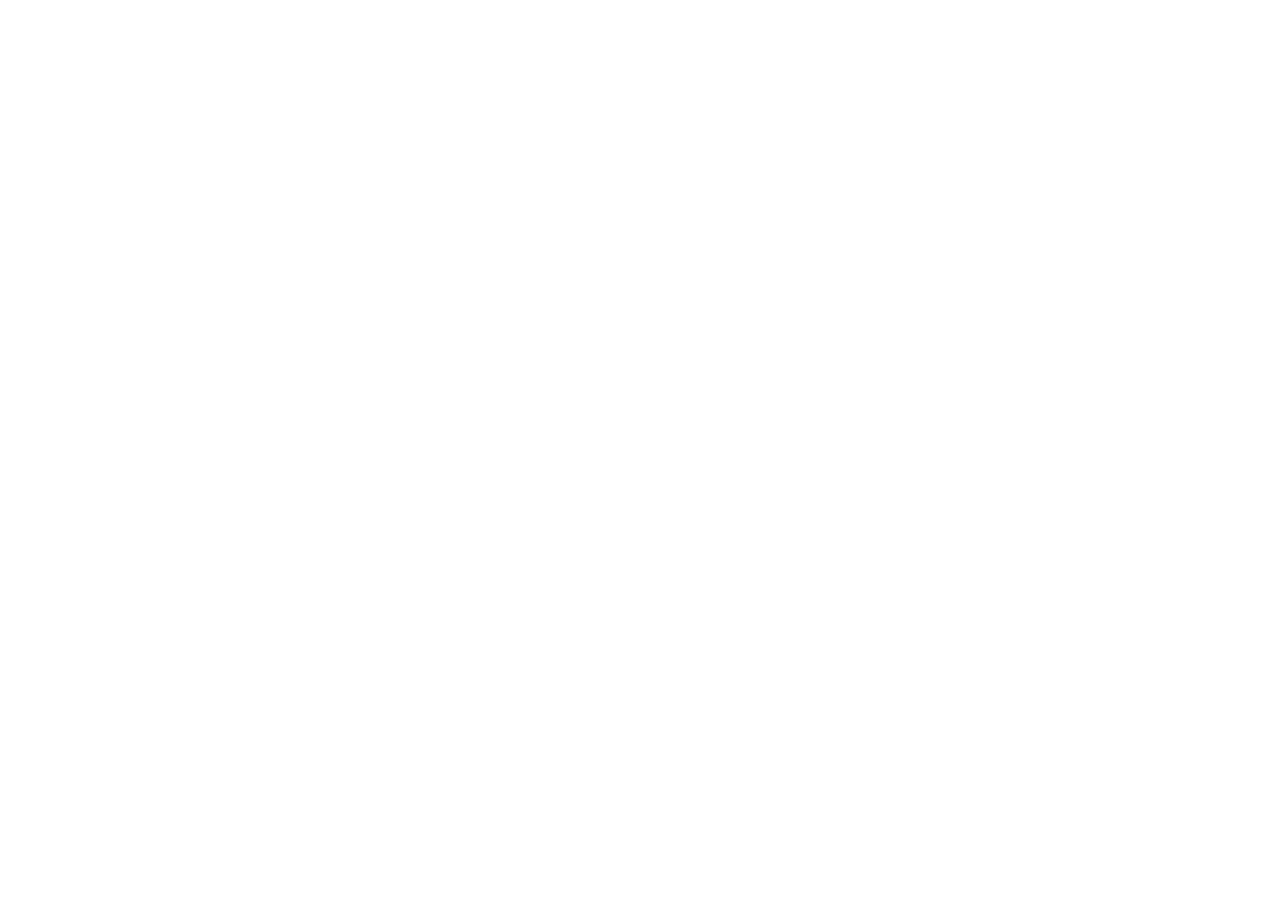
==== pages/index.html @ e7b39372 "first commit" ====
<!doctype html>
<html lang="en">
  <head>
    <meta charset="UTF-8" />
    <meta name="viewport" content="width=device-width, initial-scale=1.0" />
    <title>Document</title>
  </head>
  <body></body>
</html>
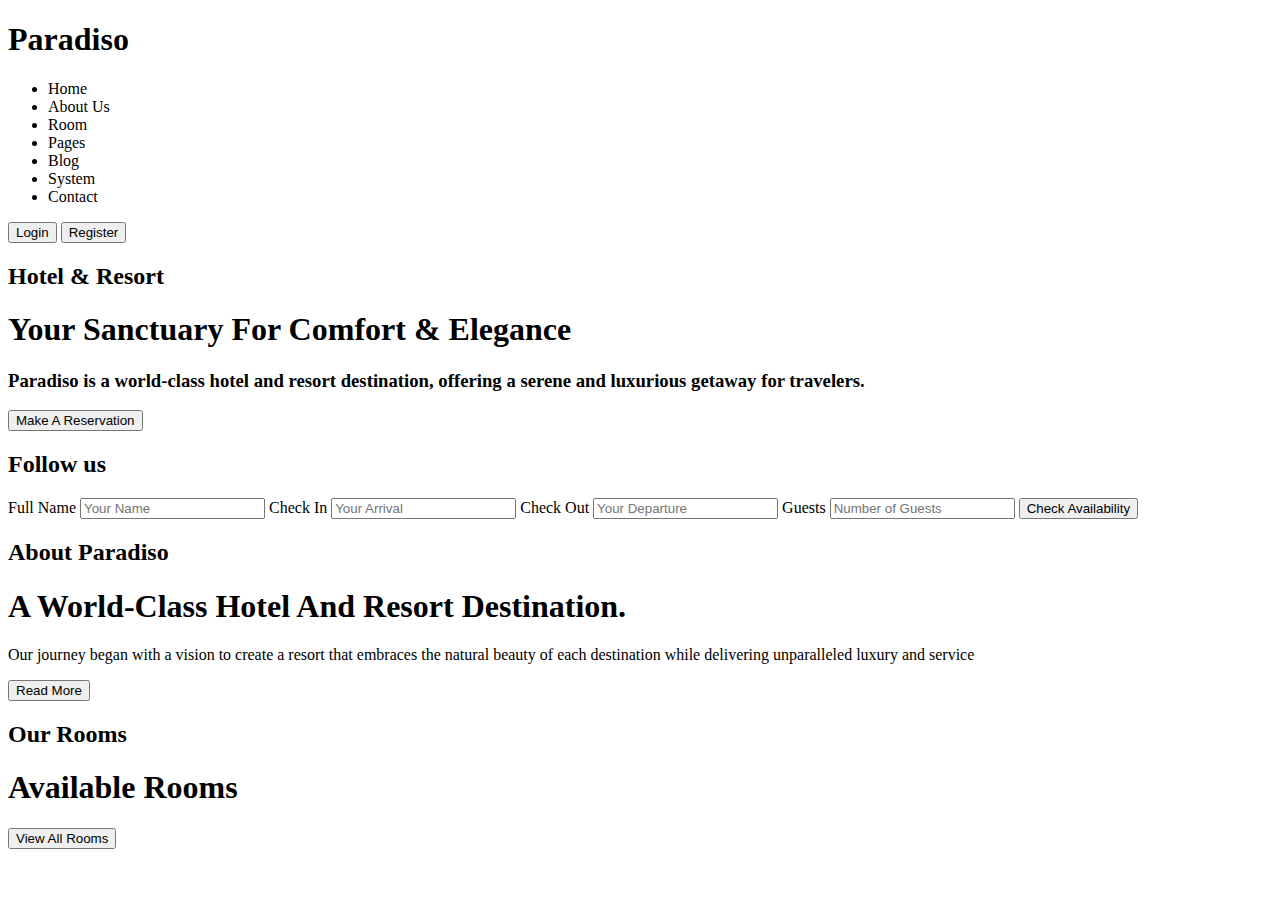
==== commit 62c4e766: "html v1" ====
--- a/pages/index.html
+++ b/pages/index.html
@@ -3,7 +3,82 @@
   <head>
     <meta charset="UTF-8" />
     <meta name="viewport" content="width=device-width, initial-scale=1.0" />
-    <title>Document</title>
+    <link rel="stylesheet" href="../styles/index.css" />
+    <title>Paradiso Hotel</title>
   </head>
-  <body></body>
+  <body>
+    <header>
+      <h1>Paradiso</h1>
+
+      <nav>
+        <ul>
+          <li>Home</li>
+          <li>About Us</li>
+          <li>Room</li>
+          <li>Pages</li>
+          <li>Blog</li>
+          <li>System</li>
+          <li>Contact</li>
+        </ul>
+      </nav>
+
+      <div>
+        <input type="button" value="Login" />
+        <input type="button" value="Register" />
+      </div>
+    </header>
+
+    <section>
+      <div>
+        <h2>Hotel & Resort</h2>
+        <h1>Your Sanctuary For Comfort & Elegance</h1>
+        <h3>
+          Paradiso is a world-class hotel and resort destination, offering a
+          serene and luxurious getaway for travelers.
+        </h3>
+        <input type="button" value="Make A Reservation" />
+
+        <h2>Follow us <span></span><span></span><span></span></h2>
+      </div>
+
+      <form>
+        <label for="">Full Name</label>
+        <input type="text" placeholder="Your Name" required />
+
+        <label for="">Check In</label>
+        <input type="text" placeholder="Your Arrival" required />
+
+        <label for="">Check Out</label>
+        <input type="text" placeholder="Your Departure" required />
+
+        <label for="">Guests</label>
+        <input type="text" placeholder="Number of Guests" required />
+
+        <input type="submit" value="Check Availability" />
+      </form>
+    </section>
+
+    <main>
+      <h2>About Paradiso</h2>
+      <h1>A World-Class Hotel And Resort Destination.</h1>
+      <p>
+        Our journey began with a vision to create a resort that embraces the
+        natural beauty of each destination while delivering unparalleled luxury
+        and service
+      </p>
+
+      <input type="button" value="Read More" />
+
+      <section class="images"></section>
+    </main>
+
+    <section>
+      <h2>Our Rooms</h2>
+      <div>
+        <h1>Available Rooms</h1>
+        <input type="button" value="View All Rooms" />
+      </div>
+      <div id="rooms"></div>
+    </section>
+  </body>
 </html>
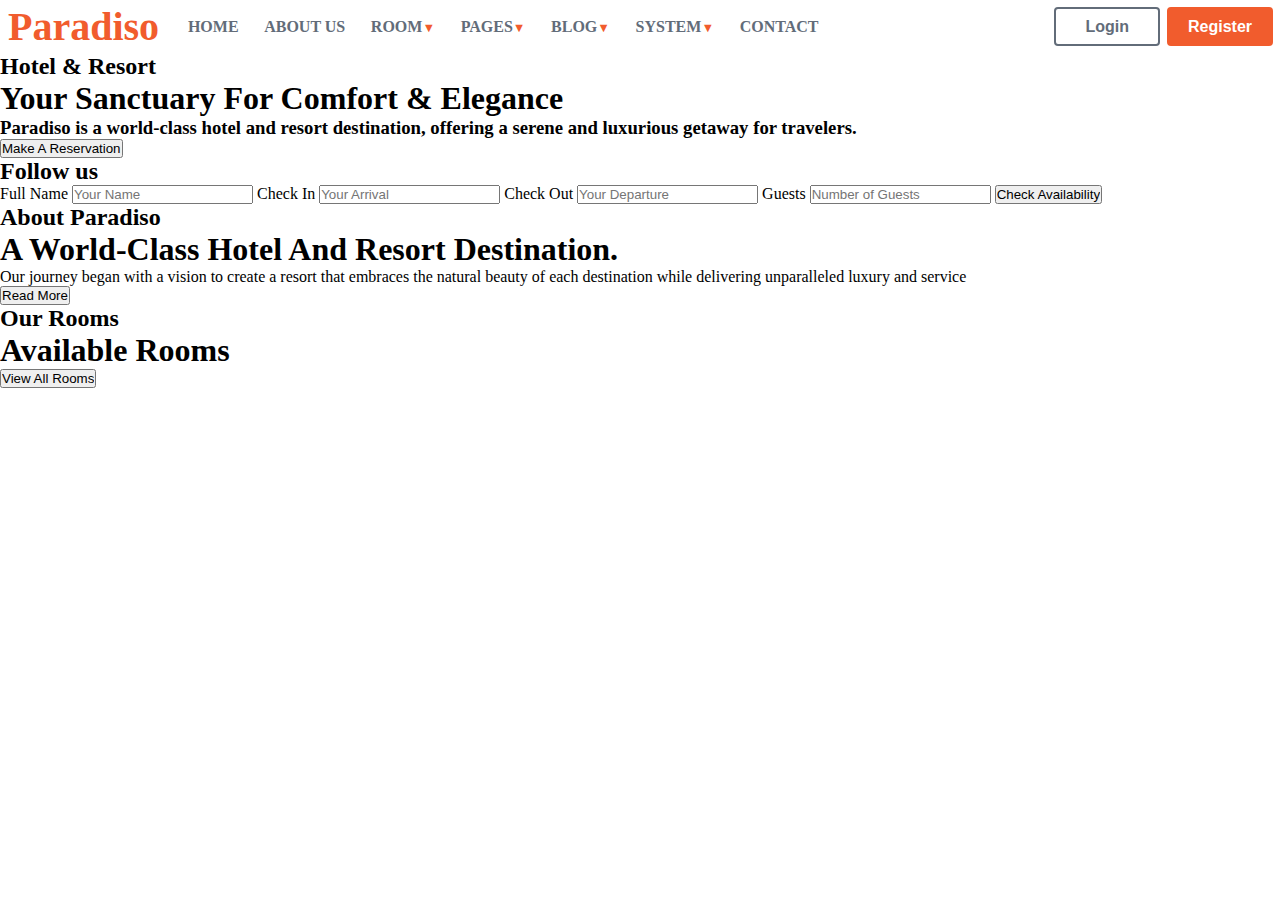
==== commit 690ca826: "header style v1" ====
--- a/pages/index.html
+++ b/pages/index.html
@@ -8,23 +8,25 @@
   </head>
   <body>
     <header>
-      <h1>Paradiso</h1>
+      <div>
+        <h1>Paradiso</h1>
+      </div>
 
       <nav>
         <ul>
           <li>Home</li>
           <li>About Us</li>
-          <li>Room</li>
-          <li>Pages</li>
-          <li>Blog</li>
-          <li>System</li>
+          <li class="more-info">Room</li>
+          <li class="more-info">Pages</li>
+          <li class="more-info">Blog</li>
+          <li class="more-info">System</li>
           <li>Contact</li>
         </ul>
       </nav>
 
-      <div>
-        <input type="button" value="Login" />
-        <input type="button" value="Register" />
+      <div class="inputs">
+        <input type="button" value="Login" class="button white" />
+        <input type="button" value="Register" class="button" />
       </div>
     </header>
 
--- a/styles/index.css
+++ b/styles/index.css
@@ -0,0 +1,98 @@
+:root {
+    --default-orange: #f15c2d;
+    --list-color: #626c79;
+}
+
+* {
+    margin: 0;
+    padding: 0;
+    box-sizing: border-box;
+}
+
+/* Header */
+
+header {
+    display: flex;
+    align-items: center;
+    width: 100%;
+    padding: .2rem .5rem;
+}
+
+header div h1 {
+    font-size: 2.5rem;
+    color: var(--default-orange);
+}
+
+header nav {
+    margin-left: 1rem;
+}
+
+header nav ul {
+    display: flex;
+    list-style: none;
+}
+
+header nav ul li {
+    cursor: pointer;
+    margin-inline: .8rem;
+    color: var(--list-color);
+    font-size: 1rem;
+    font-weight: bold;
+    text-transform: uppercase;
+}
+
+.more-info::after {
+    content: "▼";
+    font-size: 0.8rem;
+    color: var(--default-orange);
+    max-width: fit-content;
+}
+
+header nav ul li:hover {
+    color: var(--default-orange);
+}
+
+header .inputs {
+    margin-left: auto;
+}
+
+/* Buttons */
+
+.button {
+    padding: .6rem;
+    width: 6.5rem;
+    background-color: var(--default-orange);
+    color: #FFF;
+    font-weight: bold;
+    border: none;
+    cursor: pointer;
+    font-size: 1rem;
+    outline: auto var(--default-orange);
+}
+
+
+.button + .button {
+    margin-left: .3rem;
+}
+
+.button.white {
+    color: var(--list-color);
+    background-color: #FFF;
+    outline: auto var(--list-color);
+    font-weight: bold;
+}
+
+.button:hover {
+    background-color: var(--list-color); 
+    color: #FFF;
+    outline: none;
+} 
+
+.button.white:hover {
+    background-color: var(--default-orange); 
+    color: #FFF;
+}
+
+/* Inputs */
+
+
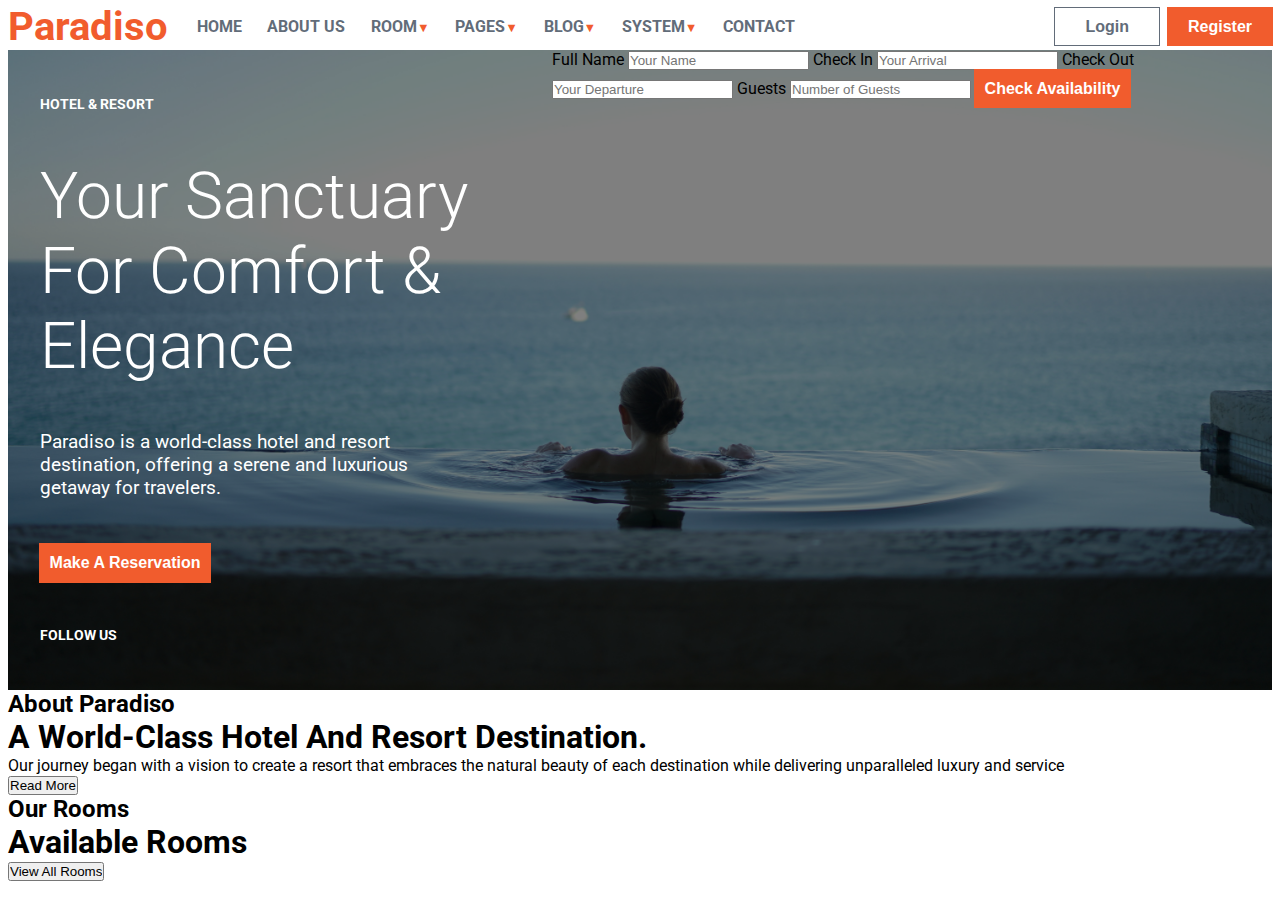
==== commit 10abbdf2: "reservation-action v1" ====
--- a/pages/index.html
+++ b/pages/index.html
@@ -4,6 +4,12 @@
     <meta charset="UTF-8" />
     <meta name="viewport" content="width=device-width, initial-scale=1.0" />
     <link rel="stylesheet" href="../styles/index.css" />
+    <link rel="preconnect" href="https://fonts.googleapis.com" />
+    <link rel="preconnect" href="https://fonts.gstatic.com" crossorigin />
+    <link
+      href="https://fonts.googleapis.com/css2?family=Roboto:ital,wght@0,100..900;1,100..900&display=swap"
+      rel="stylesheet"
+    />
     <title>Paradiso Hotel</title>
   </head>
   <body>
@@ -30,20 +36,20 @@
       </div>
     </header>
 
-    <section>
-      <div>
+    <section id="section-form">
+      <div class="reservation-action">
         <h2>Hotel & Resort</h2>
         <h1>Your Sanctuary For Comfort & Elegance</h1>
         <h3>
           Paradiso is a world-class hotel and resort destination, offering a
           serene and luxurious getaway for travelers.
         </h3>
-        <input type="button" value="Make A Reservation" />
+        <input type="button" value="Make A Reservation" class="button" />
 
         <h2>Follow us <span></span><span></span><span></span></h2>
       </div>
 
-      <form>
+      <form class="form">
         <label for="">Full Name</label>
         <input type="text" placeholder="Your Name" required />
 
@@ -56,7 +62,7 @@
         <label for="">Guests</label>
         <input type="text" placeholder="Number of Guests" required />
 
-        <input type="submit" value="Check Availability" />
+        <input type="submit" value="Check Availability" class="button" />
       </form>
     </section>
 
--- a/styles/index.css
+++ b/styles/index.css
@@ -9,13 +9,17 @@
     box-sizing: border-box;
 }
 
+/* Body */
+body {
+    padding: .2rem .5rem;
+    font-family: Roboto, sans-serif;
+}
+
 /* Header */
-
 header {
     display: flex;
     align-items: center;
     width: 100%;
-    padding: .2rem .5rem;
 }
 
 header div h1 {
@@ -60,14 +64,15 @@
 
 .button {
     padding: .6rem;
-    width: 6.5rem;
+    min-width: 6.5rem;
+    max-width: fit-content; 
     background-color: var(--default-orange);
     color: #FFF;
     font-weight: bold;
     border: none;
     cursor: pointer;
     font-size: 1rem;
-    outline: auto var(--default-orange);
+    outline: 1px solid var(--default-orange);
 }
 
 
@@ -78,7 +83,7 @@
 .button.white {
     color: var(--list-color);
     background-color: #FFF;
-    outline: auto var(--list-color);
+    outline: 1px solid var(--list-color);
     font-weight: bold;
 }
 
@@ -95,4 +100,62 @@
 
 /* Inputs */
 
+/* Section Form */
 
+#section-form {
+    position: relative;
+    display: flex;
+    background-image: url("../images/woman-pool.jpg");
+    background-size: cover;
+    background-position: bottom center ;
+    background-repeat: no-repeat;
+    height: auto;
+    min-height: 40rem;
+}
+
+#section-form::before {
+    content: "";
+    position: absolute;
+    top: 0;
+    left: 0;
+    right: 0;
+    bottom: 0;
+    background: rgba(0, 0, 0, 0.5);
+    z-index: 0;
+}
+
+.reservation-action {
+    display: flex;
+    flex-direction: column;
+    justify-content: space-evenly;
+    width: 50%;
+    z-index: 1;
+    padding: 0 2rem;
+    align-items: start;
+}
+
+.reservation-action h1 {
+    color: white;
+    font-size: 4rem;
+    width: 30rem;
+    font-weight: 300;
+}
+
+.reservation-action h2 {
+    color: white;
+    font-size: .9rem;
+    font-weight: semibold;
+    text-transform: uppercase;
+}
+
+.reservation-action h3 {
+    color: white;
+    font-size: 1.2rem;
+    max-width: 26rem;
+    text-align: start;
+    font-weight: 400;
+}
+
+.form {
+    z-index: 1;
+}
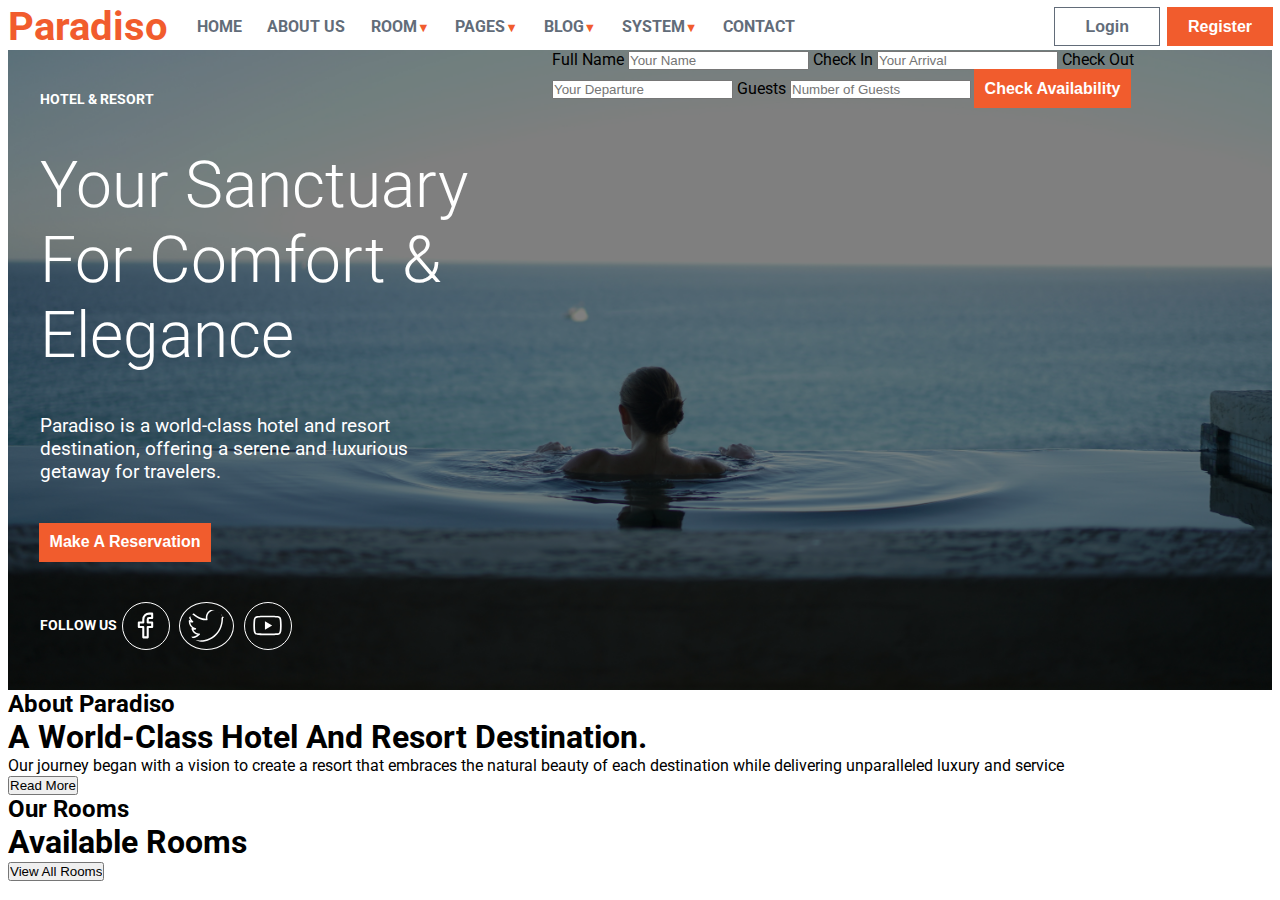
==== commit 88d18da2: "reservation-action v1" ====
--- a/pages/index.html
+++ b/pages/index.html
@@ -45,8 +45,12 @@
           serene and luxurious getaway for travelers.
         </h3>
         <input type="button" value="Make A Reservation" class="button" />
-
-        <h2>Follow us <span></span><span></span><span></span></h2>
+        <div class="media-icons">
+          <h2>Follow us</h2>
+          <img src="../images/facebook-icon.svg" />
+          <img src="../images/twitter-icon.svg" />
+          <img src="../images/youtube-icon.svg" />
+        </div>
       </div>
 
       <form class="form">
--- a/styles/index.css
+++ b/styles/index.css
@@ -156,6 +156,20 @@
     font-weight: 400;
 }
 
+.media-icons {
+    display: flex;
+    align-items: center;
+}
+
+.media-icons img {
+    border: 1px solid #fff;
+    border-radius: 100%;
+    height: 3rem;
+    padding: .4rem;
+    margin-inline: .3rem;
+    cursor: pointer;
+}
+
 .form {
     z-index: 1;
 }
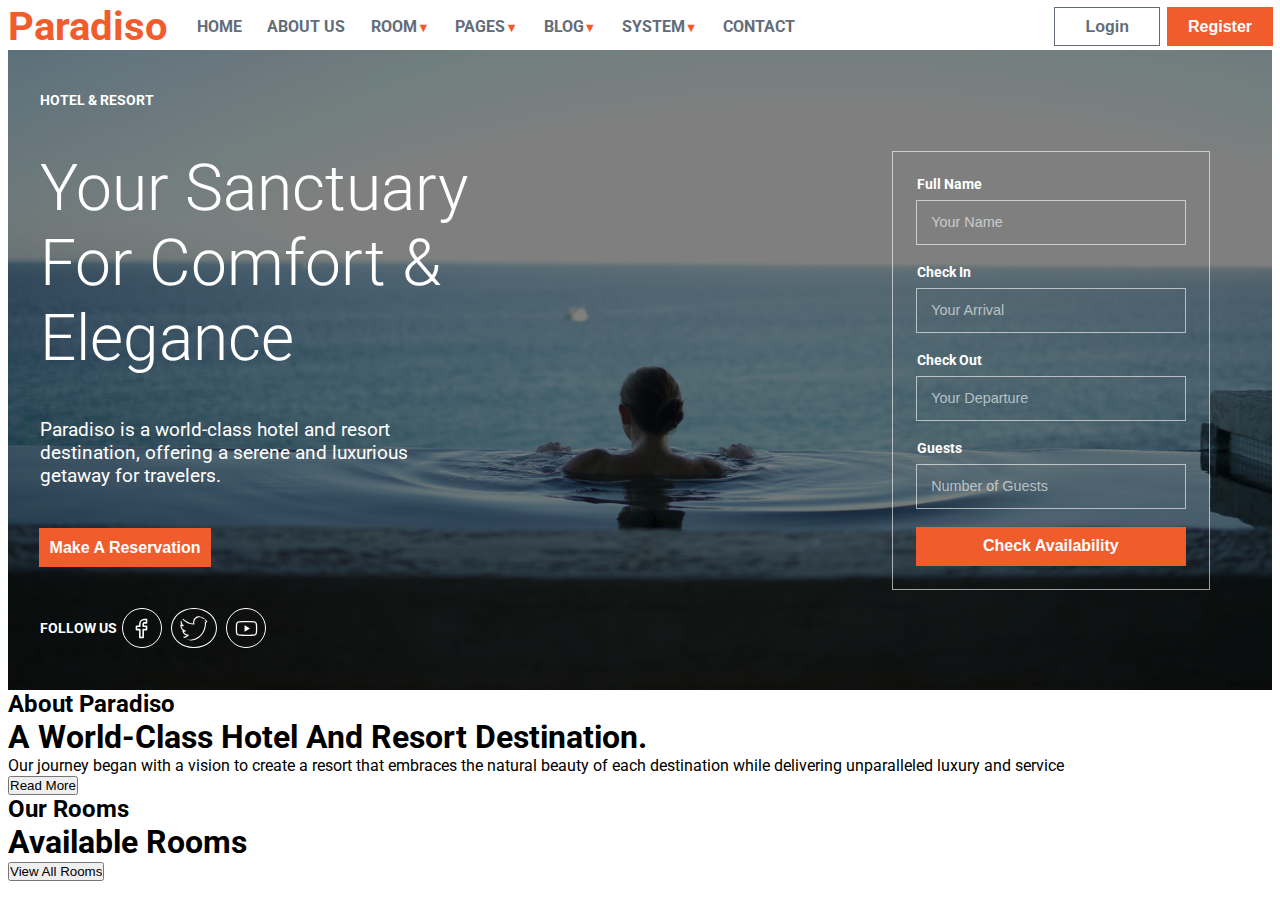
==== commit e4149451: "form v1" ====
--- a/pages/index.html
+++ b/pages/index.html
@@ -30,7 +30,7 @@
         </ul>
       </nav>
 
-      <div class="inputs">
+      <div class="buttons">
         <input type="button" value="Login" class="button white" />
         <input type="button" value="Register" class="button" />
       </div>
@@ -44,7 +44,9 @@
           Paradiso is a world-class hotel and resort destination, offering a
           serene and luxurious getaway for travelers.
         </h3>
+
         <input type="button" value="Make A Reservation" class="button" />
+
         <div class="media-icons">
           <h2>Follow us</h2>
           <img src="../images/facebook-icon.svg" />
@@ -55,18 +57,28 @@
 
       <form class="form">
         <label for="">Full Name</label>
-        <input type="text" placeholder="Your Name" required />
+        <input type="text" placeholder="Your Name" class="inputs" required />
 
         <label for="">Check In</label>
-        <input type="text" placeholder="Your Arrival" required />
+        <input type="text" placeholder="Your Arrival" class="inputs" required />
 
         <label for="">Check Out</label>
-        <input type="text" placeholder="Your Departure" required />
+        <input
+          type="text"
+          placeholder="Your Departure"
+          class="inputs"
+          required
+        />
 
         <label for="">Guests</label>
-        <input type="text" placeholder="Number of Guests" required />
+        <input
+          type="text"
+          placeholder="Number of Guests"
+          class="inputs"
+          required
+        />
 
-        <input type="submit" value="Check Availability" class="button" />
+        <input type="submit" value="Check Availability" class="button bform" />
       </form>
     </section>
 
--- a/styles/index.css
+++ b/styles/index.css
@@ -56,7 +56,7 @@
     color: var(--default-orange);
 }
 
-header .inputs {
+header .buttons {
     margin-left: auto;
 }
 
@@ -75,7 +75,6 @@
     outline: 1px solid var(--default-orange);
 }
 
-
 .button + .button {
     margin-left: .3rem;
 }
@@ -98,7 +97,24 @@
     color: #FFF;
 }
 
+.button.bform {
+    max-width: 100%;
+}
+
 /* Inputs */
+.inputs {
+    background-color: transparent;
+    padding: .9rem;
+    margin: .5rem 0 1.2rem 0;
+    outline: 1px solid rgba(255, 255, 255, 0.6); 
+    border: none;
+    color:white;
+}
+
+.inputs::placeholder {
+    color: rgba(255, 255, 255, 0.6); 
+    font-size: .9rem;
+}
 
 /* Section Form */
 
@@ -128,7 +144,7 @@
     display: flex;
     flex-direction: column;
     justify-content: space-evenly;
-    width: 50%;
+    width: 70%;
     z-index: 1;
     padding: 0 2rem;
     align-items: start;
@@ -164,12 +180,26 @@
 .media-icons img {
     border: 1px solid #fff;
     border-radius: 100%;
-    height: 3rem;
+    height: 2.5rem;
     padding: .4rem;
     margin-inline: .3rem;
     cursor: pointer;
 }
 
+/* Form */
+
 .form {
+    display: flex;
+    flex-direction: column;
+    min-width: 25%;
+    padding: 1.5rem 1.5rem;
+    align-self: center; 
+    outline: 1px solid rgba(255, 255, 255, 0.6); 
     z-index: 1;
 }
+
+.form label {
+    color: white;
+    font-size: .9rem;
+    font-weight: bold;
+}
